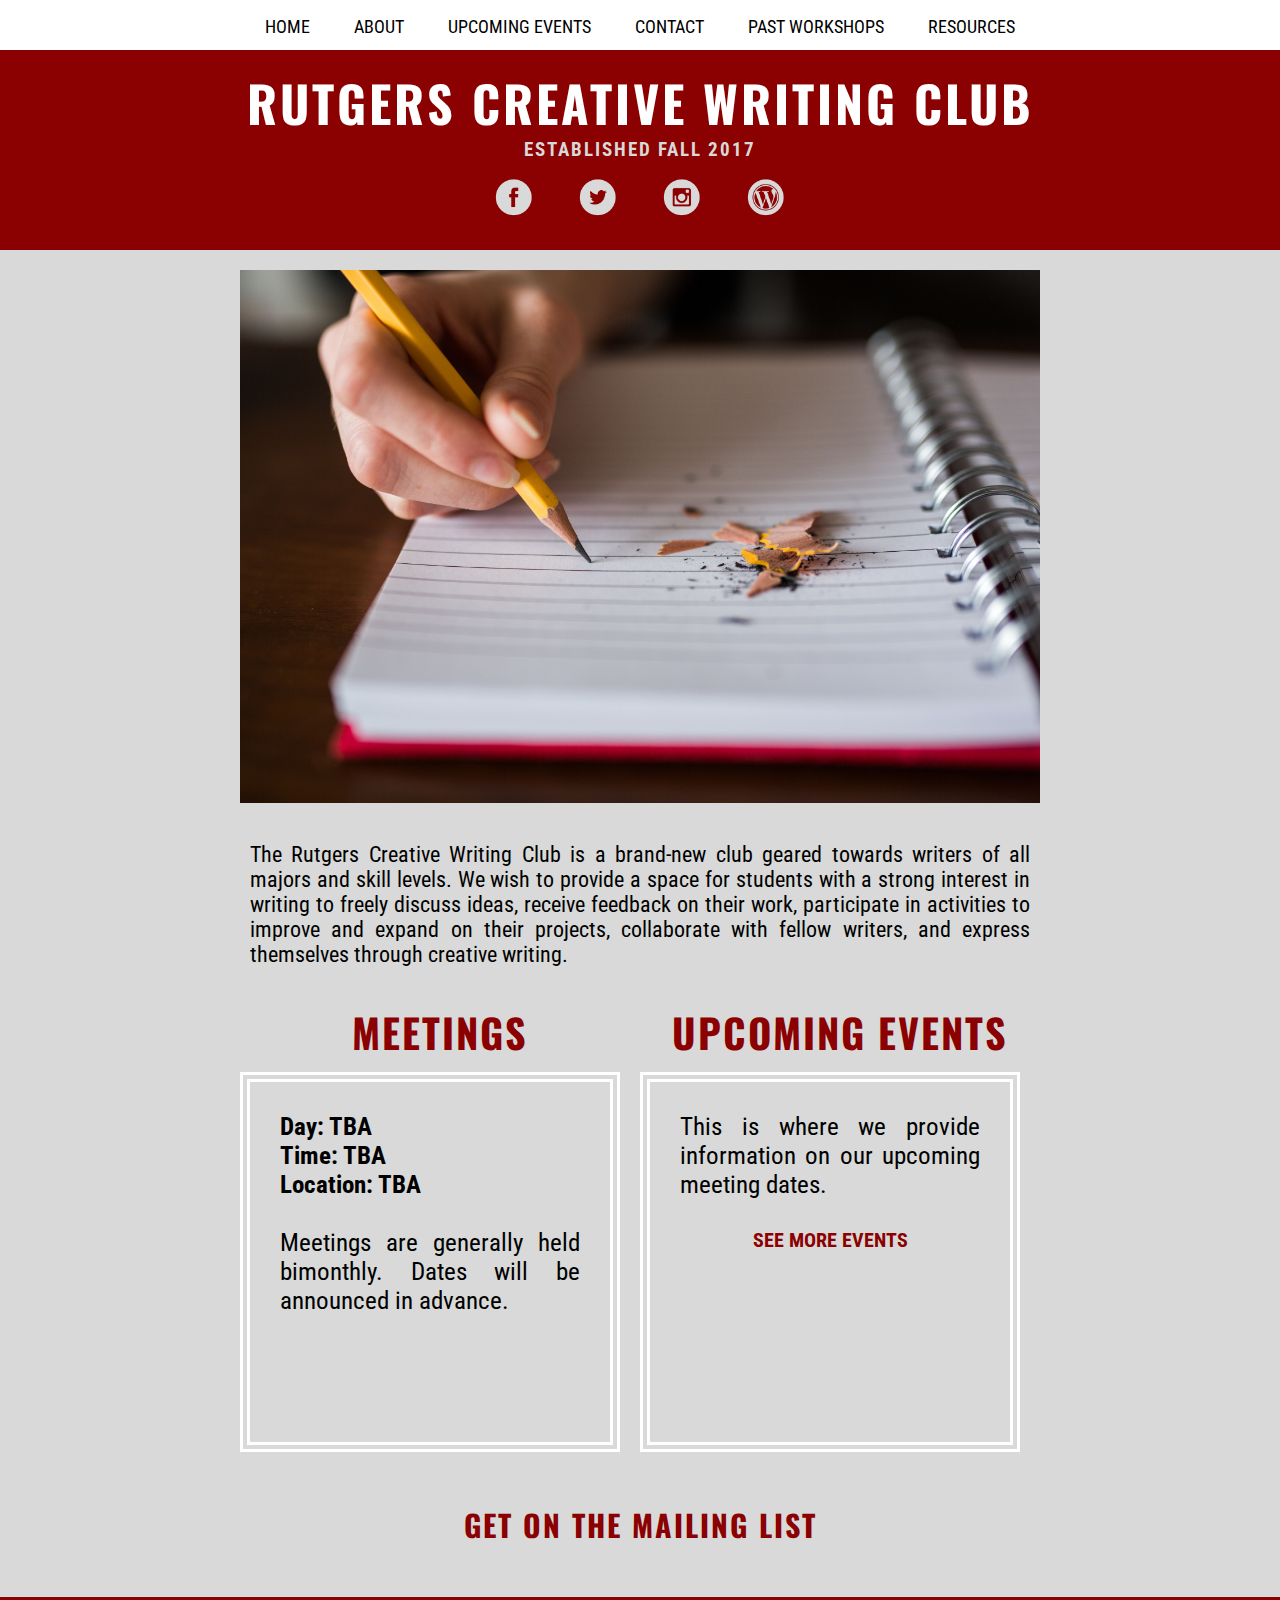
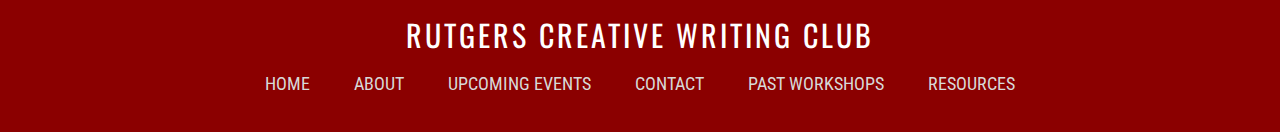
==== index.html @ 98e9a766 "Add files via upload" ====
<!DOCTYPE html>
<html>
  
  <!-- HEAD -->
  <head>

    <!-- PAGE TITLE -->
    <title>Rutgers Creative Writing Club | Home</title>
   
    <!-- IMPORT CSS STYLESHEET -->
    <link href="RCWCStyle.css" type="text/css" rel="stylesheet">
    
    <!-- FONTS -->
    <link href="https://fonts.googleapis.com/css?family=Oswald" rel="stylesheet">
    <link href="https://fonts.googleapis.com/css?family=Roboto+Condensed" rel="stylesheet">

    <!-- FAVICON -->
    <link rel="shortcut icon" href="favicon2.ico" type="image/x-icon">

  </head>
  
  <!-- BODY -->
  <body>

    <!-- NAVIGATION -->
    <div class="nav">
      <ul>
        <li><a href="index.html">Home</a></li>
        <li><a href="about.html">About</a></li>
        <li><a href="events.html">Upcoming Events</a></li>
        <li><a href="contact.html">Contact</a></li>
        <li><a href="workshops.html">Past Workshops</a></li>
        <li><a href="resources.html">Resources</a></li>
      </ul>
    </div>

    <!-- HEADER -->
    <div class="header">
      <!-- CLUB NAME TITLE -->
      <h1>Rutgers Creative Writing Club</h1>
      <h3>Established Fall 2017</h3>
      <!-- SOCIAL MEDIA LINKS -->
      <div class="media">
         <ul>
           <li><a href="https://www.facebook.com/TheRCWC" target="_blank"><img src="fb.png" alt="Facebook" class="socialmedia" /></a></li>
           <li><a href="https://twitter.com/Rutgers_CWC" target="_blank"><img src="twitter.png" alt="Twitter" class="socialmedia" /></a></li>
           <li><a href="http://www.instagram.com/rutgers_creative_writing_club/" target="_blank"><img src="insta.png" alt="Instagram" class="socialmedia" /></a></li>
           <li><a href="#" target="_blank"><img src="wp.png" alt="Blog" class="socialmedia" /></a></li>
         </ul>
       </div>
    </div>

    <div class="content">

      <!-- IMAGE -->
      <img src="ntbk1.jpg" alt="" class="writer">
      
      <!-- BRIEF DESCRIPTION OF CLUB -->
      <p>The Rutgers Creative Writing Club is a brand-new club geared towards writers of all majors and skill levels. We wish to provide a space for students with a strong interest in writing to freely discuss ideas, receive feedback on their work, participate in activities to improve and expand on their projects, collaborate with fellow writers, and express themselves through creative writing.</p>
      
      <!-- GENERAL MEETNG INFO -->
      <div class="left">
        <h4>Meetings</h4>
        <div class="container">
          <b>Day: TBA <br />
          Time: TBA <br />
          Location: TBA <br /></b>
          <br />
          Meetings are generally held bimonthly. Dates will be announced in advance.
        </div>
      </div>

      <!-- UPCOMING MEETING INFORMATION -->
      <div class="right">
        <h4>Upcoming Events</h4>
        <div class="container">
          This is where we provide information on our upcoming meeting dates.<br>
          <br>
          <div class="viewmore"><a href="events.html">see more events</a></div>
        </div>
      </div>
    
      <!-- MAILING LIST SIGNUPS -->
      <div class="maillist">
        <a href="http://eepurl.com/c0A_hv" target="_blank">get on the mailing list</a>
      </div>
    </div>
    
    <!-- FOOTER -->
    <div class="foot">
      <div class="foottitle">Rutgers Creative Writing Club</div>
      <div class="footnav">
        <ul>
          <li><a href="index.html">Home</a></li>
          <li><a href="about.html">About</a></li>
          <li><a href="events.html">Upcoming Events</a></li>
          <li><a href="contact.html">Contact</a></li>
          <li><a href="workshops.html">Past Workshops</a></li>
          <li><a href="resources.html">Resources</a></li>
        </ul>
      </div>
    </div>

  </body>

</html>
---- RCWCStyle.css ----
* {
  margin: 0;
  padding: 0;
}

body {
  font-family: 'Roboto Condensed', sans-serif;
  background-color: #d8d9d8;

}

/* NAVIGATION */

ul {
  padding: 0;
}

li {
  display: inline-block;
  font-size: 18px;
  margin: 16px 20px;
  text-transform: uppercase;
}

.nav {
  text-align: center;
  margin: auto;
  background-color: #ffffff;
  height: 50px;
  width: 100%;
}

a:link { /* a normal, unvisited link */
  color: Black;
  text-decoration: none;
}
a:visited { /* a link the user has visited */
  color: Black;
  text-decoration: none;
}

a:hover { /* a link when the user mouses over it */
  color: DarkRed;
  text-decoration: none;
}

a:active {
  color: DarkRed; /* a link the moment it has been clicked */
  text-decoration: none;
}

/* PAGE HEADER */

.header {
  background-color: DarkRed;
  height: 175px;
  text-transform: uppercase;
  text-align: center;
  margin: auto;
  width: 100%;
  top: 50px;
  padding-top: 15px;
  padding-bottom: 10px;
  margin-bottom: 0px;
}

/* HEADER TITLE */

h1 {
  font-family: 'Oswald', sans-serif;
  font-size: 50px;
  margin: 0px auto;
  letter-spacing: 3px;
  color: #ffffff;
}

/* HEADER SUBTITLE */

h3 {
  font-family: 'Roboto Condensed', sans-serif;
  margin: 0px auto;
  letter-spacing: 2px;
  color: #d8d9d8;
}

/* SOCIAL MEDIA ICONS */

.media {
  line-height: 0px;
}

.socialmedia {
  height: 40px;
  width: 40px;
}

/* CONTENT */

.content {
  margin: auto;
  width: 800px;
  margin-top: 0px;
  min-height: 1200px;
}

/* MAIN PAGE BOXES */

.container {
  width: 300px;
  height: 300px;
  display: inline-block;
  margin: auto;
  border: 10px double #ffffff;
  margin-top: 10px;
  padding: 30px 30px;
  font-size: 25px;
  text-align: justify;
}

p {
  padding: 10px 10px;
  font-size: 22px;
  text-align: justify;
}

/* MAIN PAGE HEADINGS */

h4{
  font-family: 'Oswald', sans-serif;
  font-size: 40px;
  text-transform: uppercase;
  text-align: center;
  color: DarkRed;
  letter-spacing: 2px;
}

h6 {
  text-align: center;
}

/* MAIN PAGE IMAGE */

.writer {
  width: 800px;
  height: auto;
  margin-bottom: 25px;
  margin-top: 20px;
}

/* VIEW MORE LINK */ 

.viewmore {
  text-transform: uppercase;
  font-size: 20px;
  text-align: center;
  font-weight: bold;
}

.viewmore a:link { /* a normal, unvisited link */
  color: DarkRed;
  text-decoration: none;
}
.viewmore a:visited { /* a link the user has visited */
  color: DarkRed;
  text-decoration: none;
}

.viewmore a:hover { /* a link when the user mouses over it */
  color: Black;
  text-decoration: none;
  letter-spacing: 4px;
  margin-bottom: 15px;
}

.viewmore a:active {
  color: Black; /* a link the moment it has been clicked */
  text-decoration: none;
}

/* COLUMNS */

.left { 
  float: left; 
  width: 50%;
  padding-top: 25px;
  padding-bottom: 50px;
  margin: auto;
}

.right { 
  float: right;
  width: 50%;
  padding-top: 25px;
  padding-bottom: 50px;
  margin: auto;
}

/* MAILING LIST LINK */ 

.maillist {
  text-transform: uppercase;
  font-family: 'Oswald', sans-serif;
  font-size: 30px;
  text-transform: uppercase;
  text-align: center;
  color: DarkRed;
  margin: auto;
  font-weight: bold;
  letter-spacing: 2px;
}

.maillist a:link { /* a normal, unvisited link */
  color: DarkRed;
  text-decoration: none;
}
.maillist a:visited { /* a link the user has visited */
  color: DarkRed;
  text-decoration: none;
}

.maillist a:hover { /* a link when the user mouses over it */
  color: Black;
  text-decoration: none;
  letter-spacing: 4px;
  margin-bottom: 15px;
}

.maillist a:active {
  color: Black; /* a link the moment it has been clicked */
  text-decoration: none;
}

/* FOOTER */

.foot {
  background-color: DarkRed;
  width: 100%;
  margin-top: 50px;
}

.foottitle {
  text-transform: uppercase;
  text-align: center;
  margin: auto;
  padding-top: 15px;
  font-family: 'Oswald', sans-serif;
  font-size: 30px;
  letter-spacing: 3px;
  color: #ffffff;
}

.footnav {
  text-align: center;
  margin: auto;
  padding-bottom: 25px;
  height: 50px;
  width: 100%;
}

.footnav a:link { /* a normal, unvisited link */
  color: #d8d9d8;
  text-decoration: none;
}
.footnav a:visited { /* a link the user has visited */
  color: #d8d9d8;
  text-decoration: none;
}

.footnav a:hover { /* a link when the user mouses over it */
  color: #ffffff;
  text-decoration: none;
}

.footnav a:active {
  color: #ffffff; /* a link the moment it has been clicked */
  text-decoration: none;
}

/* OTHER PAGES */

.pageheading {
  font-family: 'Oswald', sans-serif;
  font-size: 40px;
  text-transform: uppercase;
  text-align: center;
  color: DarkRed;
  letter-spacing: 2px;
  margin-top: 25px;
  font-weight: bold;
}

.title {
  font-family: 'Roboto Condensed', sans-serif;
  margin: 0px auto;
  letter-spacing: 2px;
  color: Black;
  font-size: 25px;
}

.sub {
  font-family: 'Roboto Condensed', sans-serif;
  margin: 0px auto;
  letter-spacing: 2px;
  color: DarkRed;
  text-transform: uppercase;
  font-size: 15px;
}

.descr {
  padding: 10px 10px;
  font-size: 15px;
  text-align: justify;
}

.contact {
  text-transform: uppercase;
  font-size: 30px;
}
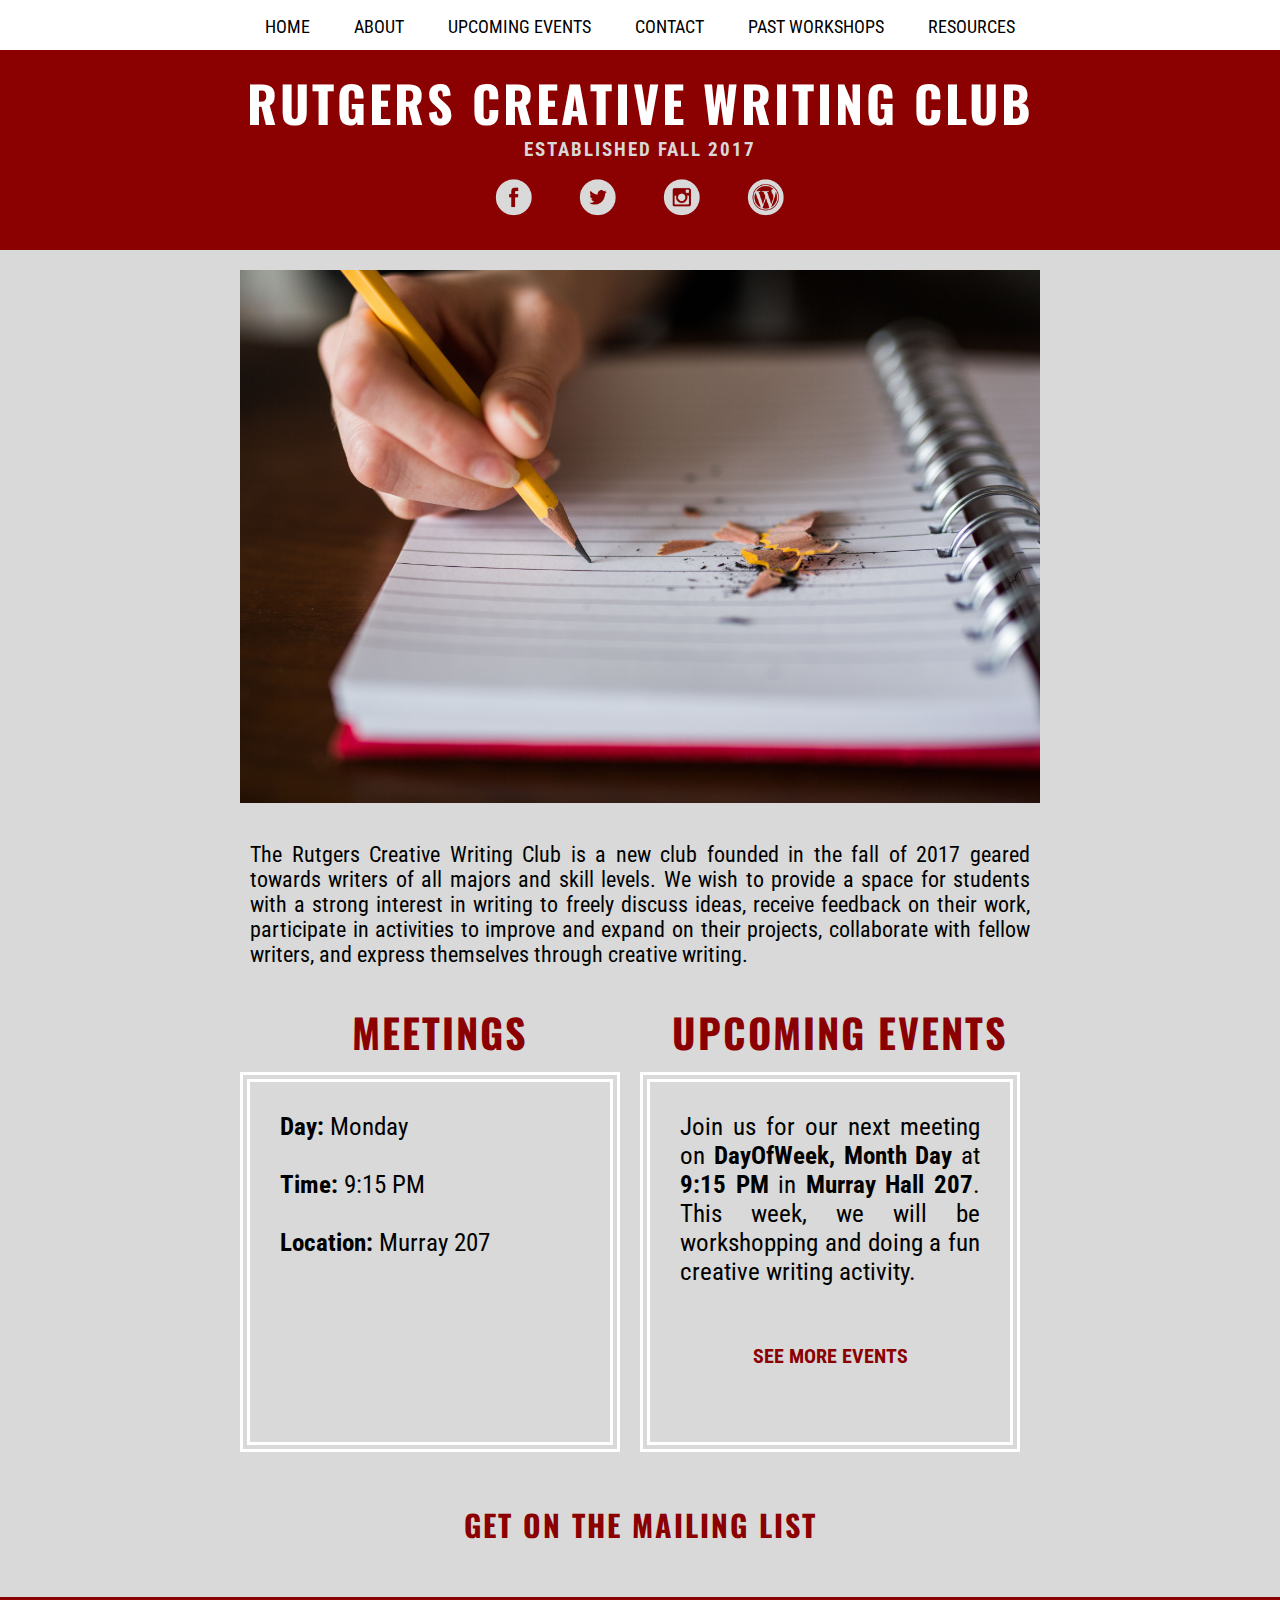
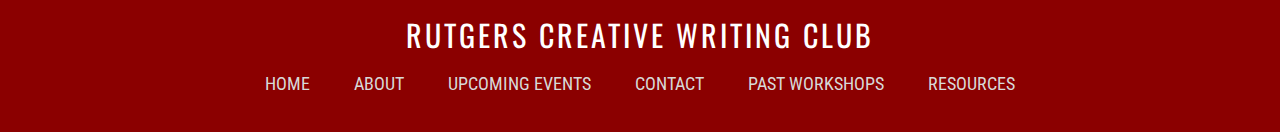
==== commit 3a9b9f9b: "Add files via upload" ====
--- a/index.html
+++ b/index.html
@@ -45,7 +45,7 @@
            <li><a href="https://www.facebook.com/TheRCWC" target="_blank"><img src="fb.png" alt="Facebook" class="socialmedia" /></a></li>
            <li><a href="https://twitter.com/Rutgers_CWC" target="_blank"><img src="twitter.png" alt="Twitter" class="socialmedia" /></a></li>
            <li><a href="http://www.instagram.com/rutgers_creative_writing_club/" target="_blank"><img src="insta.png" alt="Instagram" class="socialmedia" /></a></li>
-           <li><a href="#" target="_blank"><img src="wp.png" alt="Blog" class="socialmedia" /></a></li>
+           <li><a href="https://ruwriting.wordpress.com" target="_blank"><img src="wp.png" alt="Blog" class="socialmedia" /></a></li>
          </ul>
        </div>
     </div>
@@ -56,17 +56,18 @@
       <img src="ntbk1.jpg" alt="" class="writer">
       
       <!-- BRIEF DESCRIPTION OF CLUB -->
-      <p>The Rutgers Creative Writing Club is a brand-new club geared towards writers of all majors and skill levels. We wish to provide a space for students with a strong interest in writing to freely discuss ideas, receive feedback on their work, participate in activities to improve and expand on their projects, collaborate with fellow writers, and express themselves through creative writing.</p>
+      <p>The Rutgers Creative Writing Club is a new club founded in the fall of 2017 geared towards writers of all majors and skill levels. We wish to provide a space for students with a strong interest in writing to freely discuss ideas, receive feedback on their work, participate in activities to improve and expand on their projects, collaborate with fellow writers, and express themselves through creative writing.</p>
       
       <!-- GENERAL MEETNG INFO -->
       <div class="left">
         <h4>Meetings</h4>
         <div class="container">
-          <b>Day: TBA <br />
-          Time: TBA <br />
-          Location: TBA <br /></b>
-          <br />
-          Meetings are generally held bimonthly. Dates will be announced in advance.
+          <b>Day:</b> Monday <br />
+          <br>
+          <b>Time:</b> 9:15 PM<br />
+          <br>
+          <b>Location:</b> Murray 207<br />
+          <br>
         </div>
       </div>
 
@@ -74,7 +75,8 @@
       <div class="right">
         <h4>Upcoming Events</h4>
         <div class="container">
-          This is where we provide information on our upcoming meeting dates.<br>
+          Join us for our next meeting on <b>DayOfWeek, Month Day</b> at <b>9:15 PM</b> in <b>Murray Hall 207</b>. This week, we will be workshopping and doing a fun creative writing activity.<br>
+          <br>
           <br>
           <div class="viewmore"><a href="events.html">see more events</a></div>
         </div>
